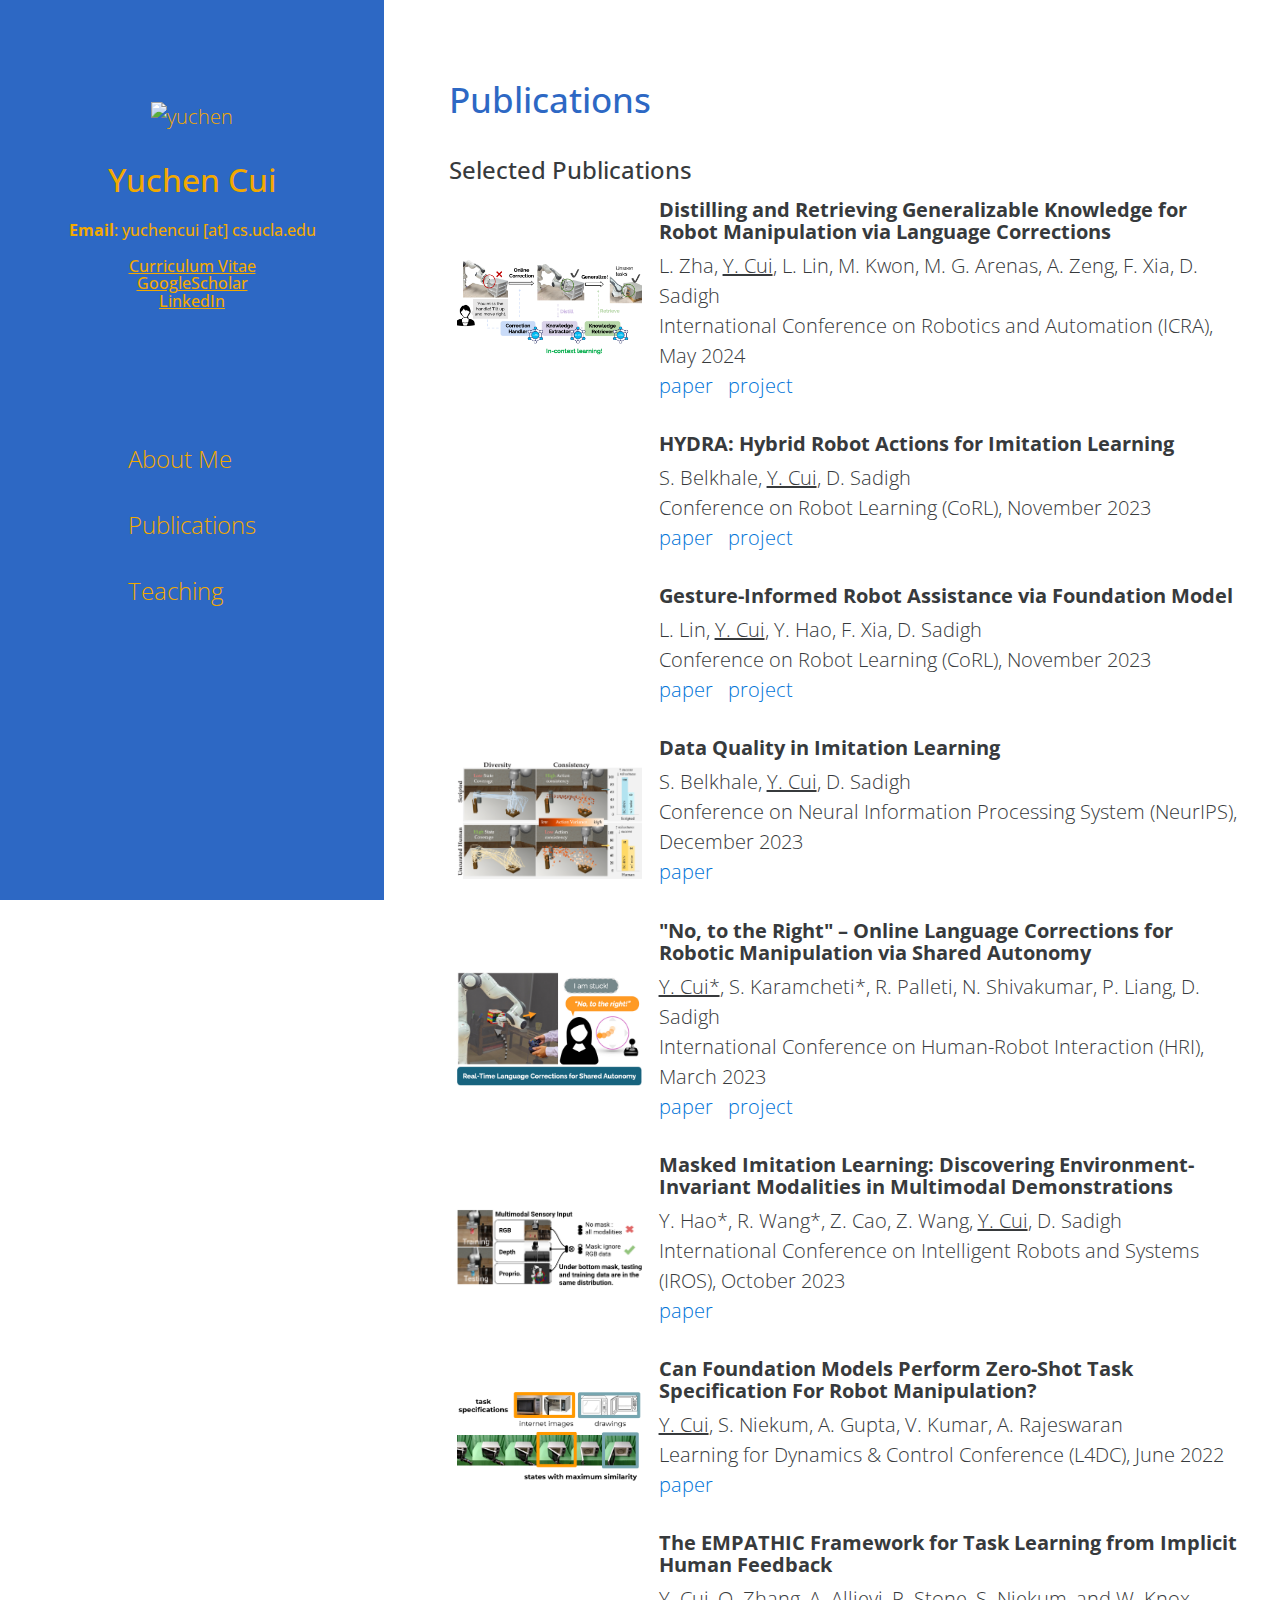
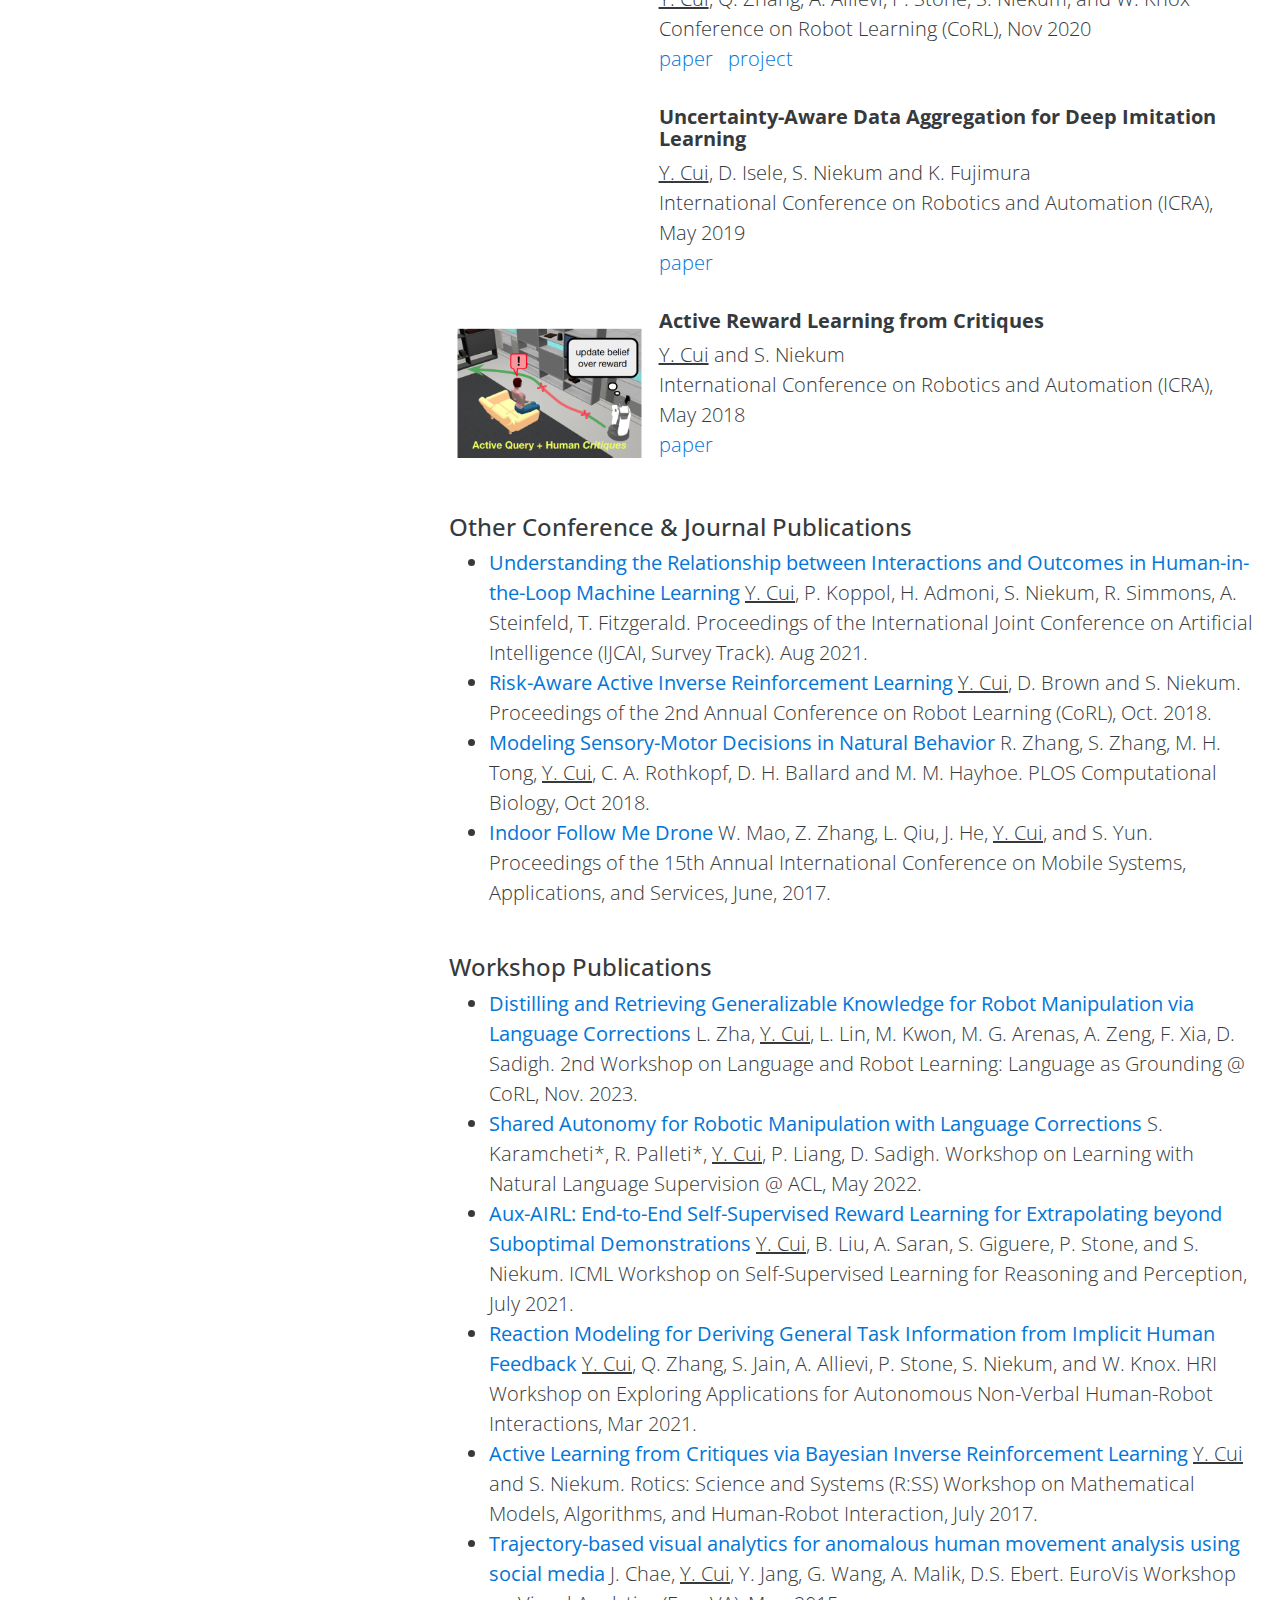
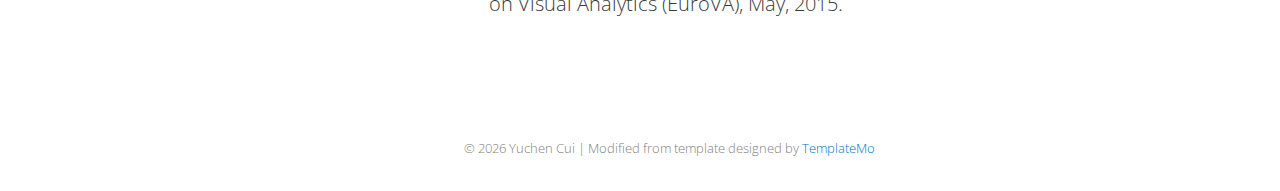
==== publications.html @ 195903b0 "updates" ====
<!DOCTYPE html>
<html>
<head>
    <meta charset="utf-8">
    <meta http-equiv="X-UA-Compatible" content="IE=edge">
    <meta name="viewport" content="width=device-width, initial-scale=1">

    <title>Yuchen Cui     </title>
<!--
Neaty HTML Template
https://www.templatemo.com/tm-501-neaty
-->
    <!-- load stylesheets -->
    <link rel="stylesheet" href="https://fonts.googleapis.com/css?family=Open+Sans:300,400">  <!-- Google web font "Open Sans" -->
    <link rel="stylesheet" href="css/bootstrap.min.css">                                      <!-- Bootstrap style -->
    <link rel="stylesheet" href="css/magnific-popup.css">                                <!-- Magnific pop up style, https://dimsemenov.com/plugins/magnific-popup/ -->
    <link rel="stylesheet" href="css/templatemo-style.css">                                   <!-- Templatemo style -->

    <!-- HTML5 shim and Respond.js for IE8 support of HTML5 elements and media queries -->
    <!-- WARNING: Respond.js doesn't work if you view the page via file:// -->
        <!--[if lt IE 9]>
          <script src="https://oss.maxcdn.com/html5shiv/3.7.2/html5shiv.min.js"></script>
          <script src="https://oss.maxcdn.com/respond/1.4.2/respond.min.js"></script>
          <![endif]-->
    <style>
	  .container {
	  display: flex;
	  align-items: center;
	  justify-content: center
	}

	img {
	  max-width: 100%;
	  max-height:100%;
	}

	.text {
	  font-size: 20px;
	  padding-left: 20px;
	}
    </style>
</head>
    <body>        
        <div class="container">
            <div class="row">
                <div class="tm-left-right-container">
                    <!-- Left column: logo and menu -->
                    <div class="tm-blue-bg tm-left-column">                        
                        <div class="tm-logo-div text-xs-center">
                            <img src="images/profile_yuchen.png" alt="yuchen" 
    style="width:200px;">
                            <h1 class="tm-site-name">Yuchen Cui</h1>
                   <h6>          <br>
     <b>Email</b>: yuchencui [at] cs.ucla.edu <br><br>
<a href='CV.pdf'><u>Curriculum Vitae</a> <br>
<a href='https://scholar.google.com/citations?user=qQz2cm8AAAAJ&hl=en'>GoogleScholar</a> <br>
<a href='https://www.linkedin.com/in/yuchen-cui-4702a548/'>LinkedIn</u></a>   <br>
    </p> </h6>
    
                        </div>
                        <nav class="tm-main-nav">
                            <ul class="tm-main-nav-ul">
                                <li class="tm-nav-item">
                                    <a href="index.html" class="tm-nav-item-link">About Me</a>
                                </li>
                                <li class="tm-nav-item">
                                    <a href="publications.html" class="tm-nav-item-link">Publications</a>
                                </li>   
                                <li class="tm-nav-item">
                                  <a href="teaching.html" class="tm-nav-item-link">Teaching</a>
                              </li>    
                            </ul>
                        </nav>                                         
                    </div> <!-- Left column: logo and menu -->
                    
                    <!-- Right column: content -->
                    <div class="tm-right-column">
                     

                        <div class="tm-content-div">                            
                        


  <!-- publications section -->
                            <section id="publications" class="tm-section">
                                <div class="row">                                                                
                                    
                                        <header>
                                            <h2 class="tm-blue-text tm-section-title">Publications</h2>
                                        </header>
                                        <br>
                                      
    
  
   
<h4>Selected Publications</h4>
  <table style="width:100%;border:0px;border-spacing:0px;border-collapse:separate;margin-right:auto;margin-left:auto;">

	   <tr>
            <td style="padding:1%;width:25%;vertical-align:middle;min-width:200px">
	     <img src="images/DROC.png" alt="" style="width:250px; height:auto; max-width:100%;" />
            </td>
            <td style="padding:1%;width:75%;vertical-align:middle">
              <h5><b>Distilling and Retrieving Generalizable Knowledge for Robot Manipulation via Language Corrections</b></h5>
              L. Zha, <u>Y. Cui</u>, L. Lin, M. Kwon, M. G. Arenas, A. Zeng, F. Xia, D. Sadigh <br>
	      International Conference on Robotics and Automation (ICRA), May 2024
              <br>
              <a href="https://arxiv.org/abs/2311.10678"><i class="fa fa-code" aria-hidden="true"></i> paper  &nbsp;</a>
              <a href="https://sites.google.com/stanford.edu/droc"><i class="fa fa-users" aria-hidden="true"></i> project &nbsp; </a>
              <p></p>
            </td>
          </tr>

	 <tr>
            <td style="padding:1%;width:25%;vertical-align:middle;min-width:200px">
              <img src="images/HYDRA_CoRL23.gif" alt="" style="width:250px; height:auto; max-width:100%;" />
            </td>
            <td style="padding:1%;width:75%;vertical-align:middle">
              <h5><b>HYDRA: Hybrid Robot Actions for Imitation Learning</b></h5>
	      S. Belkhale, <u>Y. Cui</u>, D. Sadigh <br>
	      Conference on Robot Learning (CoRL), November 2023
              <br>
              <a href="https://arxiv.org/abs/2306.17237"><i class="fa fa-code" aria-hidden="true"></i> paper  &nbsp;</a>
              <a href="https://sites.google.com/view/hydra-il-2023"><i class="fa fa-users" aria-hidden="true"></i> project &nbsp; </a>
              <p></p>
            </td>
          </tr>

	 <tr>
            <td style="padding:1%;width:25%;vertical-align:middle;min-width:200px">
              <img src="images/GIRAF_drawers.gif" alt="" style="width:250px; height:auto; max-width:100%;" />
            </td>
            <td style="padding:1%;width:75%;vertical-align:middle">
              <h5><b>Gesture-Informed Robot Assistance via Foundation Model</b></h5>
	      L. Lin, <u>Y. Cui</u>, Y. Hao, F. Xia, D. Sadigh <br>
	      Conference on Robot Learning (CoRL), November 2023
              <br>
              <a href="https://arxiv.org/abs/2309.02721"><i class="fa fa-code" aria-hidden="true"></i> paper  &nbsp;</a>
              <a href="https://sites.google.com/view/giraf23"><i class="fa fa-users" aria-hidden="true"></i> project &nbsp; </a>
              <p></p>
            </td>
          </tr>

         <tr>
            <td style="padding:1%;width:25%;vertical-align:middle;min-width:200px">
              <img src="images/data_quality.png" alt="" style="width:250px; height:auto; max-width:100%;" />
            </td>
            <td style="padding:1%;width:75%;vertical-align:middle">
              <h5><b>Data Quality in Imitation Learning</b></h5>
	      S. Belkhale, <u>Y. Cui</u>, D. Sadigh <br>
              Conference on Neural Information Processing System (NeurIPS), December 2023
              <br>
              <a href="https://arxiv.org/abs/2306.02437"><i class="fa fa-code" aria-hidden="true"></i> paper  &nbsp;</a>
              <p></p>
            </td>
          </tr>
	  

	  <tr>
            <td style="padding:1%;width:25%;vertical-align:middle;min-width:200px">
              <img src="images/LILAC.png" alt="" style="width:250px; height:auto; max-width:100%;" />
            </td>
            <td style="padding:1%;width:75%;vertical-align:middle">
              <h5><b>"No, to the Right" – Online Language Corrections for Robotic Manipulation via Shared Autonomy</b></h5>
              <u>Y. Cui*</u>,   S. Karamcheti*, R. Palleti, N. Shivakumar, P. Liang, D. Sadigh<br>
              International Conference on Human-Robot Interaction (HRI), March 2023
              <br>
              <a href="https://arxiv.org/abs/2301.02555"><i class="fa fa-code" aria-hidden="true"></i> paper  &nbsp;</a>
	      <a href="https://sites.google.com/view/hri-lilac"><i class="fa fa-users" aria-hidden="true"></i> project &nbsp; </a>
              <p></p>
            </td>
          </tr>

	  <tr>
            <td style="padding:1%;width:25%;vertical-align:middle;min-width:200px">
              <img src="images/MIL.png" alt="" style="width:250px; height:auto; max-width:100%;" />
            </td>
            <td style="padding:1%;width:75%;vertical-align:middle">
              <h5><b>Masked Imitation Learning: Discovering Environment-Invariant Modalities in Multimodal Demonstrations</b></h5>
              Y. Hao*, R. Wang*, Z. Cao, Z. Wang, <u>Y. Cui</u>, D. Sadigh<br>
              International Conference on Intelligent Robots and Systems (IROS), October 2023
              <br>
              <a href="https://arxiv.org/abs/2209.07682"><i class="fa fa-code" aria-hidden="true"></i> paper  &nbsp;</a>
              <p></p>
            </td>
          </tr>


	  <tr>
            <td style="padding:1%;width:25%;vertical-align:middle;min-width:200px">
              <img src="images/ZeST.png" alt="" style="width:250px; height:auto; max-width:100%;" />
            </td>
            <td style="padding:1%;width:75%;vertical-align:middle">
              <h5><b>Can Foundation Models Perform Zero-Shot Task Specification For Robot Manipulation?</b></h5>
	      <u>Y. Cui</u>,  S. Niekum, A. Gupta, V. Kumar, A. Rajeswaran <br>
              Learning for Dynamics & Control Conference (L4DC), June 2022
              <br>
              <a href="https://arxiv.org/abs/2204.11134"><i class="fa fa-code" aria-hidden="true"></i> paper  &nbsp;</a>
              <p></p>
            </td>
          </tr>

	  <tr>
            <td style="padding:1%;width:25%;vertical-align:middle;min-width:200px">
              <img src="images/EMPATHIC.gif" alt="" style="width:250px; height:auto; max-width:100%;" />
            </td>
            <td style="padding:1%;width:75%;vertical-align:middle">
              <h5><b>The EMPATHIC Framework for Task Learning from Implicit Human Feedback</b></h5>
	       <u>Y. Cui</u>, Q. Zhang, A. Allievi, P. Stone, S. Niekum, and W. Knox<br>
              Conference on Robot Learning (CoRL), Nov 2020
              <br>
              <a href="https://arxiv.org/abs/2009.13649"><i class="fa fa-code" aria-hidden="true"></i> paper  &nbsp;</a>
              <a href="https://sites.google.com/utexas.edu/empathic"><i class="fa fa-users" aria-hidden="true"></i> project  &nbsp;</a>
              <p></p>
            </td>
          </tr>

	  <tr>
            <td style="padding:1%;width:25%;vertical-align:middle;min-width:200px">
              <img src="images/UAIL.gif" alt="" style="width:250px; height:auto; max-width:100%;" />
            </td>
            <td style="padding:1%;width:75%;vertical-align:middle">
              <h5><b>Uncertainty-Aware Data Aggregation for Deep Imitation Learning</b></h5>
	      <u>Y. Cui</u>, D. Isele, S. Niekum and K. Fujimura<br>
	      International Conference on Robotics and Automation (ICRA), May 2019
              <br>
              <a href="https://arxiv.org/abs/1905.02780"><i class="fa fa-code" aria-hidden="true"></i> paper  &nbsp;</a>
              <p></p>
            </td>
          </tr>

	  <tr>
            <td style="padding:1%;width:25%;vertical-align:middle;min-width:200px">
              <img src="images/ARC_new.png" alt="" style="width:250px; height:auto; max-width:100%;" />
            </td>
            <td style="padding:1%;width:75%;vertical-align:middle">
              <h5><b>Active Reward Learning from Critiques</b></h5>
	      <u>Y. Cui</u> and S. Niekum<br>
	      International Conference on Robotics and Automation (ICRA), May 2018
              <br>
              <a href="https://ieeexplore.ieee.org/document/8460854"><i class="fa fa-code" aria-hidden="true"></i> paper  &nbsp;</a>
              <p></p>
            </td>
          </tr>

	  </table>

	  <br>
<h4>Other Conference & Journal Publications</h4>
 <ul> 

    <li><b> <a href='hil_ml_survey_ijcai_2021.pdf'>Understanding the Relationship between Interactions and Outcomes in Human-in-the-Loop Machine Learning</a> </b> <u>Y. Cui</u>, P. Koppol, H. Admoni, S. Niekum, R. Simmons, A. Steinfeld, T. Fitzgerald. Proceedings of the International Joint Conference on Artificial Intelligence (IJCAI, Survey Track). Aug 2021.</li>
    <li><b> <a href='https://arxiv.org/abs/1901.02161'>Risk-Aware Active Inverse Reinforcement Learning</a> </b> <u>Y. Cui</u>, D. Brown and S. Niekum. Proceedings of the 2nd Annual Conference on Robot Learning (CoRL), Oct. 2018.  </li>
    <li><b><a href='https://journals.plos.org/ploscompbiol/article?id=10.1371/journal.pcbi.1006518'>Modeling Sensory-Motor Decisions in Natural Behavior</a></b> R. Zhang, S. Zhang, M. H. Tong, <u>Y. Cui</u>, C. A. Rothkopf, D. H. Ballard and M. M. Hayhoe. PLOS Computational Biology, Oct 2018.
    <li><b> <a href='https://dl.acm.org/citation.cfm?id=3081362'>Indoor Follow Me Drone</a></b> W. Mao, Z. Zhang, L. Qiu, J. He, <u>Y. Cui</u>, and S. Yun. Proceedings of the 15th Annual International Conference on Mobile Systems, Applications, and Services, June, 2017. </li>
    </ul>
    <br>
    
    
    <h4>Workshop Publications</h4>
   <ul>
	   <li><b><a href='https://arxiv.org/abs/2311.10678'>Distilling and Retrieving Generalizable Knowledge for Robot Manipulation via Language Corrections</a></b> L. Zha, <u>Y. Cui</u>, L. Lin, M. Kwon, M. G. Arenas, A. Zeng, F. Xia, D. Sadigh. 2nd Workshop on Language and Robot Learning: Language as Grounding @ CoRL, Nov. 2023.
	   </li>
   <li><b><a href='https://iliad.stanford.edu/pdfs/publications/karamcheti2022lilac.pdf'> Shared Autonomy for Robotic Manipulation with Language Corrections</a></b> S. Karamcheti*, R. Palleti*, <u>Y. Cui</u>, P. Liang, D. Sadigh. Workshop on Learning with Natural Language Supervision @ ACL, May 2022. </li>
   <li><b><a href='./icml21ssl.pdf'>Aux-AIRL: End-to-End Self-Supervised Reward Learning for Extrapolating beyond Suboptimal Demonstrations</a></b> <u>Y. Cui</u>, B. Liu, A. Saran, S. Giguere, P. Stone, and S. Niekum. ICML Workshop on Self-Supervised Learning for Reasoning and Perception, July 2021. </li>
   <li><b><a href='https://drive.google.com/file/d/1EyssrCVd8XaJFUkKj3sDSz2hMP_F1eki/view?usp=sharing'>Reaction Modeling for Deriving General Task Information from Implicit Human Feedback</a></b> <u>Y. Cui</u>, Q. Zhang, S. Jain, A. Allievi, P. Stone, S. Niekum, and W. Knox. HRI Workshop on Exploring Applications for Autonomous Non-Verbal Human-Robot Interactions, Mar 2021. </li>
    <li><b> <a href='https://www.cs.utexas.edu/~sniekum/pubs/CuiRSS2017.pdf'>Active Learning from Critiques via Bayesian Inverse Reinforcement Learning</a> </b> <u>Y. Cui</u> and S. Niekum. Rotics: Science and Systems (R:SS) Workshop on Mathematical Models, Algorithms, and Human-Robot Interaction, July 2017. </li>
    <li><b> <a href='https://diglib.eg.org/handle/10.2312/eurova.20151102.043-047'>Trajectory-based visual analytics for anomalous human movement analysis using social media</a></b> J. Chae, <u>Y. Cui</u>, Y. Jang, G. Wang, A. Malik, D.S. Ebert. EuroVis Workshop on Visual Analytics (EuroVA), May, 2015.  </li>
     </ul>
                                       
                                       
                                   
                                  
                                </div>                            
                            </section>  
                            
                        
                            <footer>
                                <span style="color:gray; font-size:13px;"> <p class="tm-copyright-p"> &copy; <script>document.write((new Date()).getFullYear());</script> Yuchen Cui 
                              | Modified from template designed by <a href='https://templatemo.com/'>TemplateMo</a> </p> 
                                </span>
                            </footer>
                        </div>  
                        
                    </div> <!-- Right column: content -->
                </div>
            </div> <!-- row -->
        </div> <!-- container -->
                
        <!-- load JS files -->
        <script src="js/jquery-1.11.3.min.js"></script>             <!-- jQuery (https://jquery.com/download/) -->
        <script src="js/jquery.magnific-popup.min.js"></script>     <!-- Magnific pop-up (https://dimsemenov.com/plugins/magnific-popup/) -->
        <script src="js/jquery.singlePageNav.min.js"></script>      <!-- Single Page Nav (https://github.com/ChrisWojcik/single-page-nav) -->
        <script>     
       
            $(document).ready(function(){

                // Single page nav
                $('.tm-main-nav').singlePageNav({
                    'currentClass' : "active",
                    offset : 20
                });

                // Magnific pop up
                $('.tm-gallery-1').magnificPopup({
                  delegate: 'a', // child items selector, by clicking on it popup will open
                  type: 'image',
                  gallery: {enabled:true}
                  // other options
                }); 

                $('.tm-gallery-2').magnificPopup({
                  delegate: 'a', // child items selector, by clicking on it popup will open
                  type: 'image',
                  gallery: {enabled:true}
                  // other options
                }); 

                $('.tm-gallery-3').magnificPopup({
                  delegate: 'a', // child items selector, by clicking on it popup will open
                  type: 'image',
                  gallery: {enabled:true}
                  // other options
                }); 

                $('.tm-current-year').text(new Date().getFullYear());                
            });
        </script>             
</body>
</html>
---- css/templatemo-style.css ----
/*

Neaty HTML Template

http://www.templatemo.com/tm-501-neaty

*/
body {
	font-family: 'Open Sans', Helvetica, Arial, sans-serif;
	font-size: 20px;
	font-weight: 300;
	overflow-x: hidden;
}

a, button { transition: all 0.3s ease; }
a:hover,
a:focus {
	text-decoration: none;
	outline: none;
}

.row { display: block; }
.tm-left-right-container { width: 100%; }

.tm-blue-bg {
	background-color: #2D68C4;
	color: #F2A900;
}

.tm-blue-text {	color: #2D68C4; }
.tm-blue-bg a {	color: #F2A900; }

.tm-site-name {
	font-size: 3rem;
	margin-top: 15px;
}

.tm-logo-div { 
	padding-top: 40px; 
	padding-bottom: 40px;
}

.tm-main-nav { display: none; }

.tm-main-nav-ul {
	display: inline-block;
	padding-left: 0;
}

.tm-section { margin-bottom: 60px; }
.tm-welcome-title {	font-size: 2.4rem; }
.tm-section-title {	font-size: 2.2rem; }
.tm-content-div { padding: 40px; }
.tm-margin-b-45 { margin-bottom: 45px; }
.tm-margin-b-30 { margin-bottom: 30px; }
p { line-height: 2; }

.tm-button {
	background-color: #8c1515;
	border: none;
	color: white;
	cursor: pointer;
	display: inline-block;
	font-size: 1.4rem;	
	padding: 18px 35px;
}

.tm-button-wide { padding: 18px 40px; }

.tm-button:hover,
.tm-button:active,
.tm-button:focus {
	background-color: #2790c6;
	color: white;
}

.tm-nav-item:hover a,
.tm-nav-item:active a,
.tm-nav-item:focus a,
.tm-nav-item-link.active {
	color: #f4ef5e;
}

.tm-about-img-container { margin-top: 50px; }

.tm-gallery-container {
	overflow: auto;
	margin-left: -5px;
	margin-right: -5px;
}

.tm-img-container {	float: left; }

.tm-img-container-1,
.tm-img-container-2,
.tm-img-container-3 { 
	margin-bottom: 10px;
	width: 50%; 
}

.tm-img-tn {
	padding-left: 5px;
	padding-right: 5px;
}

.tm-img-tn {
	display: block;
	margin: 0 auto;
}

.tm-contact-right { margin-top: 40px; }

.form-control {
	border-color: #0a6697;
	border-radius: 0;
	color: #4286ab;
	font-family: 'Open Sans', Helvetica, Arial, sans-serif;
	font-size: 1.3rem;
}

input::-webkit-input-placeholder,
textarea::-webkit-input-placeholder {
	color: #4286ab !important;
}
 
input:-moz-placeholder,
textarea:-moz-placeholder { /* Firefox 18- */
	color: #4286ab !important;  
}
 
input::-moz-placeholder,
textarea::-moz-placeholder {  /* Firefox 19+ */
	color: #4286ab !important;  
}
 
input:-ms-input-placeholder,
textarea:-ms-input-placeholder {  
	color: #4286ab !important;  
}

.tm-contact-right {	padding-left: 15px; }
.tm-copyright-p { margin-bottom: 0; }

/* Media Queries */
@media (min-width: 576px) {
	.container { width: 100%; }
	.tm-site-name { margin-top: 35px; }
	.tm-welcome-title { font-size: 3rem; }
	.tm-img-container-1 { width: 20%; }
	.tm-img-container-2 { width: 33.3334%; }
	.tm-img-container-3 { width: 25%; }
}

@media (min-width: 768px) {
	.tm-about-img-container { margin-top: 0; }
}

@media (min-width: 992px) {
	.tm-main-nav {
		display: flex;
		justify-content: center;
	}

	.tm-left-column { 
		position: fixed; 
		height: 100%;
	}

	.container { width: 100%; }
	.tm-left-column { width: 30%; }

	.tm-right-column {
		float: right;
		width: 70%;
	}

	.tm-nav-item {
		cursor: pointer;
		font-size: 1rem;
		list-style: none;
		padding: 15px 25px;
		transition: all 0.3s ease;
	}

	.tm-site-name {
	    font-size: 2rem;
	    margin-top: 30px;
	}

	.tm-logo-div {
	    padding-top: 50px;
	    padding-bottom: 50px;
	}

	.tm-section { margin-bottom: 100px; }

	.tm-content-div { padding: 80px 40px 30px 80px;	}

	.tm-img-container-1 {
		margin-bottom: 10px;
		width: 33.3334%;
	}

	.tm-img-container-2 {
		margin-bottom: 10px;
		width: 50%;
	}

	.tm-img-container-3 {
		margin-bottom: 10px;
		width: 33.3333%;
	}

	.tm-contact-right { margin-top: 0; }
}

@media (min-width: 1200px) {		
	.container { width: 100%; }	
	.tm-button-wide { padding: 18px 68px; }
	.tm-img-container-1 { width: 20%; }
	.tm-img-container-2 { width: 33.3333%; }
	.tm-img-container-3 { width: 25%; }
	.tm-contact-right { padding-left: 42px; }
}

@media (min-width: 1500px) {	
	.container { width: 100%; }
	p { margin-bottom: 30px; }

	.tm-gallery-container {
		overflow: auto;
		margin-left: -10px;
		margin-right: -10px;
	}

	.tm-img-tn {
		padding-left: 10px;
		padding-right: 10px;
	}
}

@media (min-width: 1800px) {
	.container,
	.tm-left-right-container {
	    width: 100%;
	}

	p { margin-bottom: 36px; }

	.tm-gallery-container {
		overflow: auto;
		margin-left: -10px;
		margin-right: -10px;
	}

	.tm-img-container-1 { width: 20%; }

	.tm-img-tn {
		padding-left: 10px;
		padding-right: 10px;
	}
}

@media (max-height: 860px) {
	.tm-logo-div {
	    padding-top: 25px;
	    padding-bottom: 10px;
	}

	.tm-nav-item { font-size: 1rem; }

	.tm-site-name {
		font-size: 2.4rem;
		margin-top: 10px;
	}
}

@media (min-height: 859px) {
	.tm-logo-div {
	    padding-top: 100px;
	    padding-bottom: 100px;
	}

	.tm-nav-item { font-size: 1.5rem; }
}

.image-txt-container {
  display: flex;
  align-items: center;
  flex-direction: row;
}
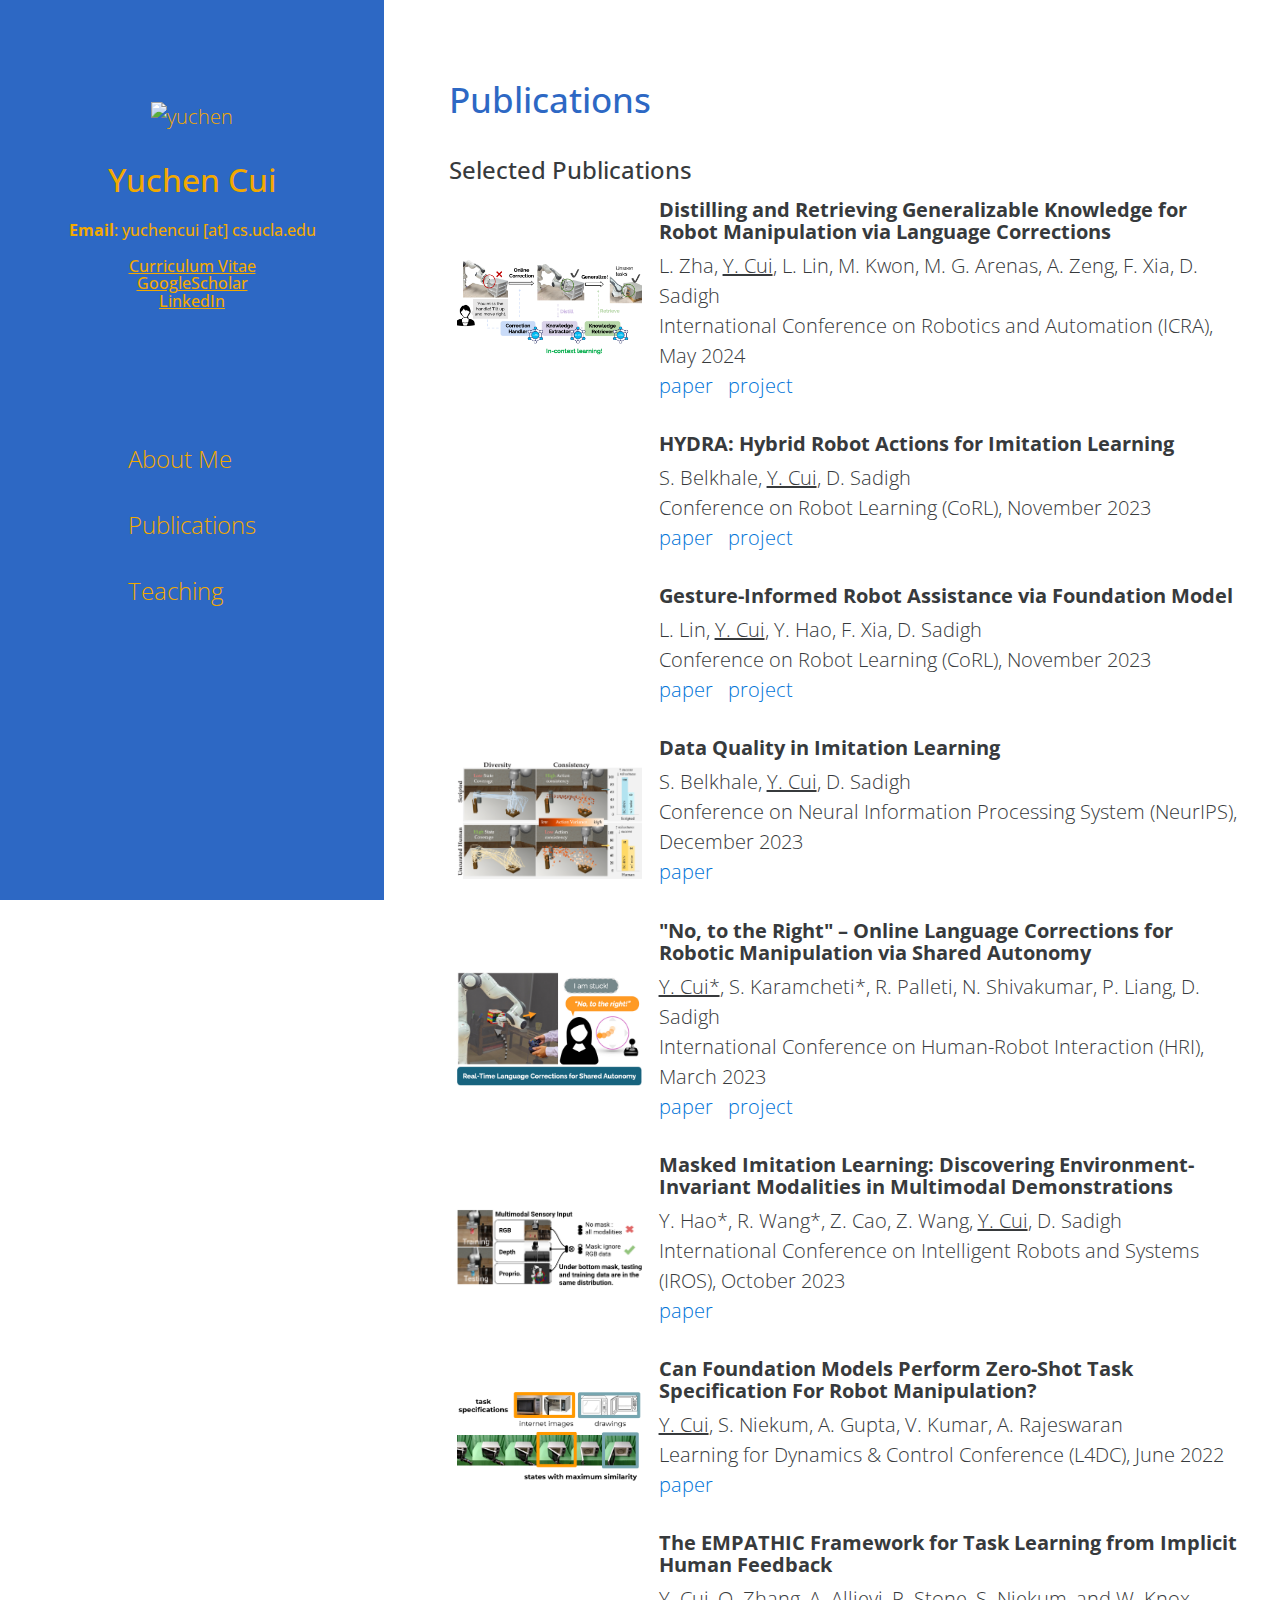
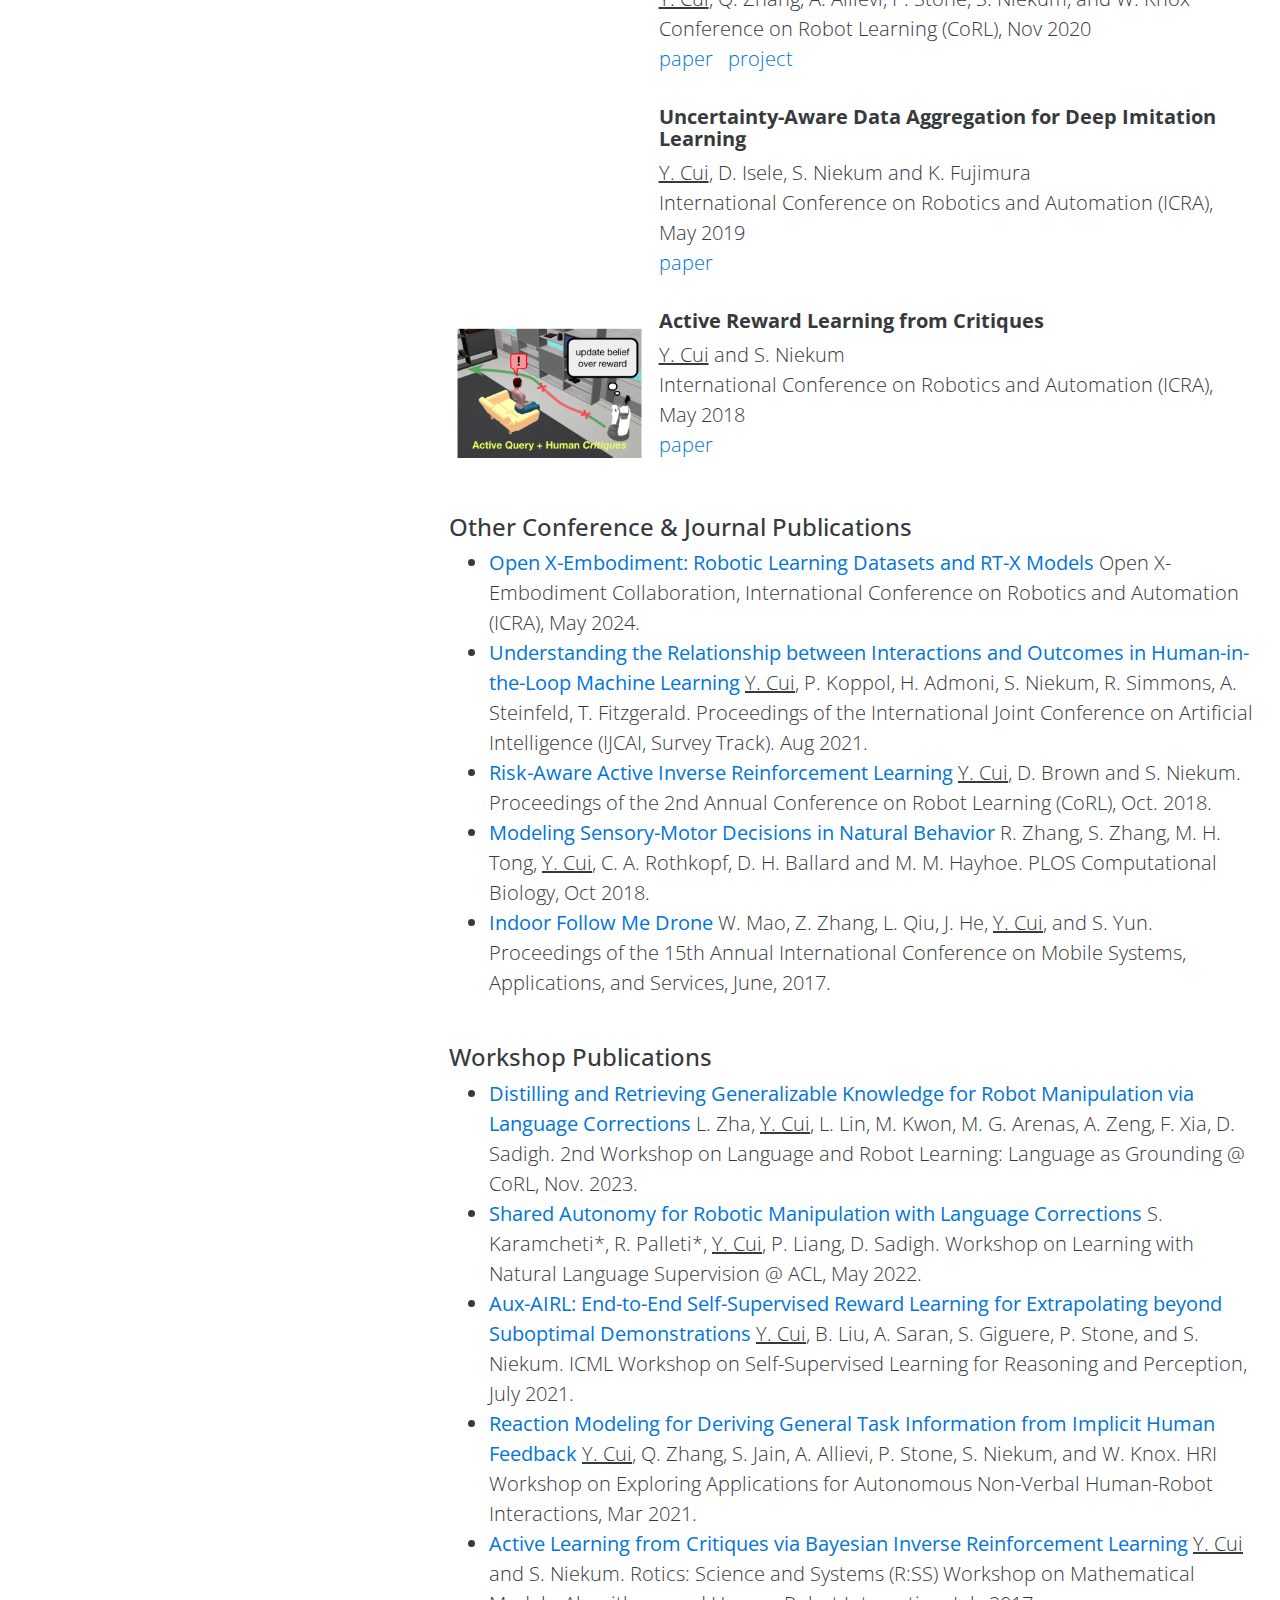
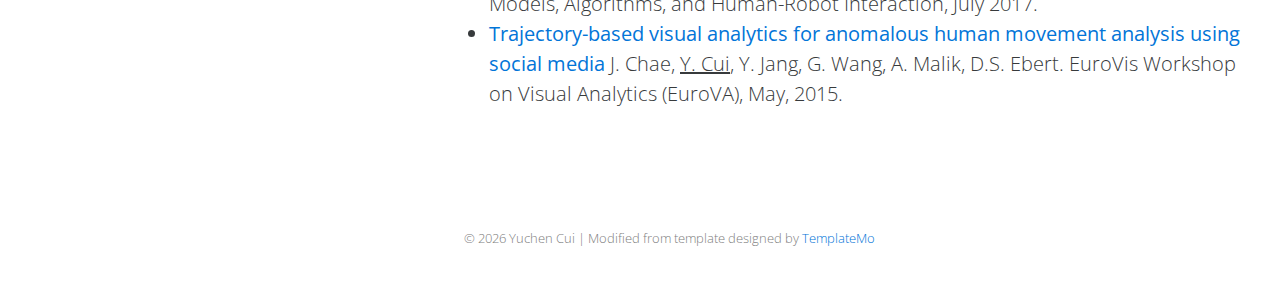
==== commit 87fd44e0: "added OXE" ====
--- a/publications.html
+++ b/publications.html
@@ -248,7 +248,8 @@
 	  <br>
 <h4>Other Conference & Journal Publications</h4>
  <ul> 
-
+  <li><b> <a href='https://robotics-transformer-x.github.io/'>Open X-Embodiment: Robotic Learning Datasets and RT-X Models</a> </b> Open X-Embodiment Collaboration, International Conference on Robotics and Automation (ICRA), May 2024.</li>
+    
     <li><b> <a href='hil_ml_survey_ijcai_2021.pdf'>Understanding the Relationship between Interactions and Outcomes in Human-in-the-Loop Machine Learning</a> </b> <u>Y. Cui</u>, P. Koppol, H. Admoni, S. Niekum, R. Simmons, A. Steinfeld, T. Fitzgerald. Proceedings of the International Joint Conference on Artificial Intelligence (IJCAI, Survey Track). Aug 2021.</li>
     <li><b> <a href='https://arxiv.org/abs/1901.02161'>Risk-Aware Active Inverse Reinforcement Learning</a> </b> <u>Y. Cui</u>, D. Brown and S. Niekum. Proceedings of the 2nd Annual Conference on Robot Learning (CoRL), Oct. 2018.  </li>
     <li><b><a href='https://journals.plos.org/ploscompbiol/article?id=10.1371/journal.pcbi.1006518'>Modeling Sensory-Motor Decisions in Natural Behavior</a></b> R. Zhang, S. Zhang, M. H. Tong, <u>Y. Cui</u>, C. A. Rothkopf, D. H. Ballard and M. M. Hayhoe. PLOS Computational Biology, Oct 2018.
